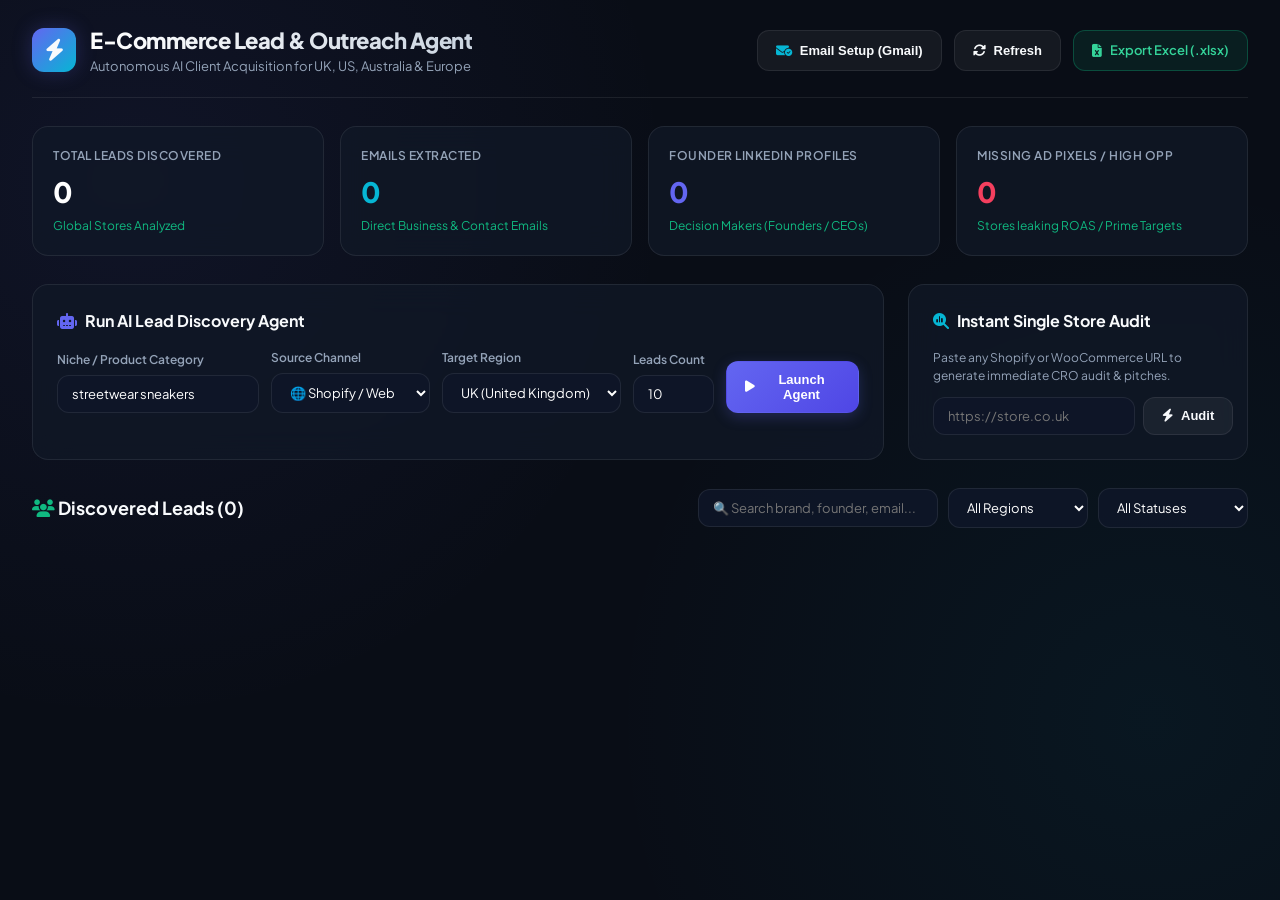
==== index.html @ 71517d4d "Configure Vercel functions includeFiles and root static site" ====
<!DOCTYPE html>
<html lang="en">
<head>
  <meta charset="UTF-8">
  <meta name="viewport" content="width=device-width, initial-scale=1.0">
  <title>AI E-Commerce Lead Gen & Outreach System | Talha Yousaf</title>
  <link rel="stylesheet" href="/static/style.css">
  <link rel="stylesheet" href="https://cdnjs.cloudflare.com/ajax/libs/font-awesome/6.5.1/css/all.min.css">
</head>
<body>

  <div class="container">
    <!-- Header -->
    <header>
      <div class="brand-wrapper">
        <div class="logo-badge">
          <i class="fa-solid fa-bolt"></i>
        </div>
        <div class="brand-title">
          <h1>E-Commerce Lead & Outreach Agent</h1>
          <p>Autonomous AI Client Acquisition for UK, US, Australia & Europe</p>
        </div>
      </div>
      <div class="header-actions">
        <button class="btn btn-secondary" onclick="openEmailSettingsModal()">
          <i class="fa-solid fa-envelope-circle-check" style="color: var(--cyan);"></i> Email Setup (Gmail)
        </button>
        <button class="btn btn-secondary" onclick="fetchLeads()">
          <i class="fa-solid fa-rotate"></i> Refresh
        </button>
        <a href="/api/download/excel" class="btn btn-outline-emerald">
          <i class="fa-solid fa-file-excel"></i> Export Excel (.xlsx)
        </a>
      </div>
    </header>

    <!-- Stats Cards -->
    <div class="stats-grid">
      <div class="stat-card">
        <div class="stat-label">Total Leads Discovered</div>
        <div class="stat-value" id="stat-total">0</div>
        <div class="stat-hint">Global Stores Analyzed</div>
      </div>
      <div class="stat-card">
        <div class="stat-label">Emails Extracted</div>
        <div class="stat-value" id="stat-emails" style="color: var(--cyan);">0</div>
        <div class="stat-hint">Direct Business & Contact Emails</div>
      </div>
      <div class="stat-card">
        <div class="stat-label">Founder LinkedIn Profiles</div>
        <div class="stat-value" id="stat-linkedin" style="color: var(--primary);">0</div>
        <div class="stat-hint">Decision Makers (Founders / CEOs)</div>
      </div>
      <div class="stat-card">
        <div class="stat-label">Missing Ad Pixels / High Opp</div>
        <div class="stat-value" id="stat-missing" style="color: var(--rose);">0</div>
        <div class="stat-hint">Stores leaking ROAS / Prime Targets</div>
      </div>
    </div>

    <!-- Control Center -->
    <div class="control-panel">
      <!-- Batch Lead Discovery Agent -->
      <div class="panel-card">
        <h2><i class="fa-solid fa-robot" style="color: var(--primary);"></i> Run AI Lead Discovery Agent</h2>
        <form id="search-form" class="form-grid" onsubmit="handleSearch(event)">
          <div class="form-group">
            <label>Niche / Product Category</label>
            <input type="text" id="input-niche" class="form-control" placeholder="e.g. streetwear fashion, jewelry, supplements" required value="streetwear sneakers">
          </div>
          <div class="form-group">
            <label>Source Channel</label>
            <select id="input-source" class="form-control">
              <option value="web" selected>🌐 Shopify / Web</option>
              <option value="instagram">📷 Instagram D2C</option>
            </select>
          </div>
          <div class="form-group">
            <label>Target Region</label>
            <select id="input-region" class="form-control">
              <option value="UK" selected>UK (United Kingdom)</option>
              <option value="US">US (United States)</option>
              <option value="Australia">Australia</option>
              <option value="Europe">Europe</option>
            </select>
          </div>
          <div class="form-group">
            <label>Leads Count</label>
            <input type="number" id="input-count" class="form-control" value="10" min="1" max="200">
          </div>
          <button type="submit" id="btn-run-agent" class="btn btn-primary">
            <i class="fa-solid fa-play"></i> Launch Agent
          </button>
        </form>

        <!-- Live Agent Progress Box -->
        <div id="progress-box" class="agent-progress-box">
          <div class="progress-header">
            <span id="progress-step"><i class="fa-solid fa-spinner fa-spin"></i> Agent running...</span>
            <span id="progress-count">0/0</span>
          </div>
          <div class="progress-bar-bg">
            <div id="progress-fill" class="progress-bar-fill"></div>
          </div>
          <div id="terminal-logs" class="terminal-logs"></div>
        </div>
      </div>

      <!-- Single Store Quick Audit -->
      <div class="panel-card">
        <h2><i class="fa-solid fa-magnifying-glass-chart" style="color: var(--cyan);"></i> Instant Single Store Audit</h2>
        <p style="font-size: 12px; color: var(--text-muted); margin-bottom: 12px;">Paste any Shopify or WooCommerce URL to generate immediate CRO audit & pitches.</p>
        <form id="single-form" onsubmit="handleSingleAudit(event)">
          <div class="single-audit-form">
            <input type="url" id="single-url" class="form-control" placeholder="https://store.co.uk" required>
            <button type="submit" id="btn-single-audit" class="btn btn-secondary">
              <i class="fa-solid fa-bolt"></i> Audit
            </button>
          </div>
        </form>
      </div>
    </div>

    <!-- Leads Display Section -->
    <div class="section-header">
      <h2><i class="fa-solid fa-users" style="color: var(--emerald);"></i> Discovered Leads (<span id="leads-count-header">0</span>)</h2>
      <div class="filters-bar">
        <input type="text" id="search-filter" class="form-control search-input" placeholder="🔍 Search brand, founder, email..." oninput="filterLeads()">
        <select id="region-filter" class="form-control" style="width: 140px;" onchange="filterLeads()">
          <option value="ALL">All Regions</option>
          <option value="UK">UK</option>
          <option value="US">US</option>
          <option value="Australia">Australia</option>
          <option value="Europe">Europe</option>
        </select>
        <select id="status-filter" class="form-control" style="width: 150px;" onchange="filterLeads()">
          <option value="ALL">All Statuses</option>
          <option value="Ready to Send">Ready to Send</option>
          <option value="Contacted">Contacted</option>
          <option value="Meeting Booked">Meeting Booked</option>
        </select>
      </div>
    </div>

    <!-- Leads Grid Container -->
    <div id="leads-grid" class="leads-grid">
      <!-- Rendered dynamically by app.js -->
    </div>
  </div>

  <!-- Email Settings Modal -->
  <div id="email-modal" class="modal-overlay" style="display: none;">
    <div class="modal-card">
      <div class="modal-header">
        <h3><i class="fa-solid fa-gear" style="color: var(--cyan);"></i> Gmail Outreach Setup</h3>
        <button class="btn-close" onclick="closeEmailSettingsModal()">&times;</button>
      </div>
      <div class="modal-body">
        <p style="font-size: 13px; color: var(--text-muted); margin-bottom: 16px;">
          Send personalized cold emails directly from your dashboard using your Gmail account.
        </p>
        
        <div class="form-group" style="margin-bottom: 14px;">
          <label>Your Gmail Address</label>
          <input type="email" id="modal-sender-email" class="form-control" value="marketingbytalha@gmail.com" placeholder="marketingbytalha@gmail.com">
        </div>

        <div class="form-group" style="margin-bottom: 14px;">
          <label>Google App Password (16 Characters)</label>
          <input type="password" id="modal-app-password" class="form-control" placeholder="xxxx xxxx xxxx xxxx">
          <div style="font-size: 11px; color: var(--text-dim); margin-top: 6px; line-height: 1.4;">
            💡 <b>How to get it for free:</b> Go to <a href="https://myaccount.google.com/apppasswords" target="_blank" style="color: var(--primary);">myaccount.google.com/apppasswords</a> ➔ Login ➔ Type "Outreach Agent" ➔ Click "Create" ➔ Copy the 16-letter password and paste it here.
          </div>
        </div>

        <div style="display: flex; justify-content: flex-end; gap: 10px; margin-top: 20px;">
          <button class="btn btn-secondary" onclick="closeEmailSettingsModal()">Cancel</button>
          <button class="btn btn-primary" onclick="saveEmailSettings()">
            <i class="fa-solid fa-floppy-disk"></i> Save Credentials
          </button>
        </div>
      </div>
    </div>
  </div>

  <!-- Toast Notification Container -->
  <div id="toast-container" class="toast-container"></div>

  <script src="/static/app.js"></script>
</body>
</html>
---- static/style.css ----
@import url('https://fonts.googleapis.com/css2?family=Plus+Jakarta+Sans:wght@400;500;600;700;800&family=JetBrains+Mono:wght@400;500&display=swap');

:root {
  --bg-dark: #090d16;
  --card-bg: rgba(17, 24, 39, 0.75);
  --card-border: rgba(255, 255, 255, 0.08);
  --card-hover-border: rgba(99, 102, 241, 0.3);
  
  --primary: #6366f1;
  --primary-glow: rgba(99, 102, 241, 0.25);
  --primary-hover: #4f46e5;
  
  --cyan: #06b6d4;
  --emerald: #10b981;
  --amber: #f59e0b;
  --rose: #f43f5e;
  
  --text-main: #f8fafc;
  --text-muted: #94a3b8;
  --text-dim: #64748b;
  
  --radius-lg: 16px;
  --radius-md: 12px;
  --radius-sm: 8px;
  
  --transition: all 0.25s cubic-bezier(0.4, 0, 0.2, 1);
}

* {
  box-sizing: border-box;
  margin: 0;
  padding: 0;
}

body {
  font-family: 'Plus Jakarta Sans', sans-serif;
  background-color: var(--bg-dark);
  color: var(--text-main);
  min-height: 100vh;
  line-height: 1.5;
  overflow-x: hidden;
  background-image: 
    radial-gradient(circle at 10% 20%, rgba(99, 102, 241, 0.08) 0%, transparent 40%),
    radial-gradient(circle at 90% 80%, rgba(6, 182, 212, 0.06) 0%, transparent 40%);
  background-attachment: fixed;
}

/* Container */
.container {
  max-width: 1440px;
  margin: 0 auto;
  padding: 24px 32px;
}

/* Header */
header {
  display: flex;
  justify-content: space-between;
  align-items: center;
  margin-bottom: 28px;
  padding-bottom: 20px;
  border-bottom: 1px solid var(--card-border);
}

.brand-wrapper {
  display: flex;
  align-items: center;
  gap: 14px;
}

.logo-badge {
  width: 44px;
  height: 44px;
  background: linear-gradient(135deg, var(--primary), var(--cyan));
  border-radius: var(--radius-md);
  display: flex;
  align-items: center;
  justify-content: center;
  font-size: 22px;
  box-shadow: 0 0 20px var(--primary-glow);
}

.brand-title h1 {
  font-size: 22px;
  font-weight: 800;
  letter-spacing: -0.5px;
  background: linear-gradient(to right, #ffffff, #cbd5e1);
  -webkit-background-clip: text;
  -webkit-text-fill-color: transparent;
}

.brand-title p {
  font-size: 13px;
  color: var(--text-muted);
}

.header-actions {
  display: flex;
  gap: 12px;
}

/* Buttons */
.btn {
  display: inline-flex;
  align-items: center;
  gap: 8px;
  padding: 10px 18px;
  font-size: 13px;
  font-weight: 600;
  border-radius: var(--radius-md);
  cursor: pointer;
  transition: var(--transition);
  border: 1px solid transparent;
  text-decoration: none;
}

.btn-primary {
  background: linear-gradient(135deg, var(--primary), #4f46e5);
  color: #fff;
  box-shadow: 0 4px 14px var(--primary-glow);
}

.btn-primary:hover {
  transform: translateY(-1px);
  box-shadow: 0 6px 20px rgba(99, 102, 241, 0.4);
}

.btn-secondary {
  background: rgba(255, 255, 255, 0.05);
  color: var(--text-main);
  border: 1px solid var(--card-border);
}

.btn-secondary:hover {
  background: rgba(255, 255, 255, 0.1);
  border-color: rgba(255, 255, 255, 0.2);
}

.btn-sm {
  padding: 6px 12px;
  font-size: 12px;
  border-radius: var(--radius-sm);
}

.btn-outline-emerald {
  background: rgba(16, 185, 129, 0.1);
  color: #34d399;
  border: 1px solid rgba(16, 185, 129, 0.3);
}

.btn-outline-emerald:hover {
  background: rgba(16, 185, 129, 0.2);
}

/* Stats Row */
.stats-grid {
  display: grid;
  grid-template-columns: repeat(auto-fit, minmax(220px, 1fr));
  gap: 16px;
  margin-bottom: 28px;
}

.stat-card {
  background: var(--card-bg);
  backdrop-filter: blur(16px);
  border: 1px solid var(--card-border);
  border-radius: var(--radius-lg);
  padding: 20px;
  transition: var(--transition);
  position: relative;
  overflow: hidden;
}

.stat-card:hover {
  border-color: var(--card-hover-border);
  transform: translateY(-2px);
}

.stat-card::before {
  content: '';
  position: absolute;
  top: 0;
  left: 0;
  width: 100%;
  height: 3px;
  background: linear-gradient(90deg, transparent, var(--primary), transparent);
  opacity: 0;
  transition: var(--transition);
}

.stat-card:hover::before {
  opacity: 1;
}

.stat-label {
  font-size: 12px;
  font-weight: 600;
  color: var(--text-muted);
  text-transform: uppercase;
  letter-spacing: 0.5px;
  margin-bottom: 6px;
}

.stat-value {
  font-size: 28px;
  font-weight: 800;
  letter-spacing: -0.5px;
  color: #fff;
}

.stat-hint {
  font-size: 12px;
  color: var(--emerald);
  margin-top: 4px;
}

/* Control Panel */
.control-panel {
  display: grid;
  grid-template-columns: 1fr 340px;
  gap: 24px;
  margin-bottom: 28px;
}

@media (max-width: 1024px) {
  .control-panel {
    grid-template-columns: 1fr;
  }
}

.panel-card {
  background: var(--card-bg);
  backdrop-filter: blur(16px);
  border: 1px solid var(--card-border);
  border-radius: var(--radius-lg);
  padding: 24px;
}

.panel-card h2 {
  font-size: 16px;
  font-weight: 700;
  margin-bottom: 16px;
  display: flex;
  align-items: center;
  gap: 8px;
}

.form-grid {
  display: grid;
  grid-template-columns: 2fr 1.2fr 1fr 1fr auto;
  gap: 12px;
  align-items: flex-end;
}

@media (max-width: 768px) {
  .form-grid {
    grid-template-columns: 1fr;
  }
}

.form-group {
  display: flex;
  flex-direction: column;
  gap: 6px;
}

.form-group label {
  font-size: 12px;
  font-weight: 600;
  color: var(--text-muted);
}

.form-control {
  background: rgba(15, 23, 42, 0.8);
  border: 1px solid var(--card-border);
  border-radius: var(--radius-md);
  padding: 10px 14px;
  color: #fff;
  font-size: 13px;
  font-family: inherit;
  outline: none;
  transition: var(--transition);
}

.form-control:focus {
  border-color: var(--primary);
  box-shadow: 0 0 0 3px var(--primary-glow);
}

/* Single Audit Bar */
.single-audit-form {
  display: flex;
  gap: 8px;
}

.single-audit-form input {
  flex: 1;
}

/* Agent Progress Bar / Terminal */
.agent-progress-box {
  background: rgba(15, 23, 42, 0.95);
  border: 1px solid rgba(99, 102, 241, 0.3);
  border-radius: var(--radius-md);
  padding: 16px;
  margin-top: 16px;
  display: none;
}

.agent-progress-box.active {
  display: block;
  animation: fadeIn 0.3s ease;
}

.progress-header {
  display: flex;
  justify-content: space-between;
  font-size: 12px;
  font-weight: 600;
  margin-bottom: 8px;
}

.progress-bar-bg {
  width: 100%;
  height: 6px;
  background: rgba(255, 255, 255, 0.1);
  border-radius: 99px;
  overflow: hidden;
  margin-bottom: 12px;
}

.progress-bar-fill {
  height: 100%;
  background: linear-gradient(90deg, var(--primary), var(--cyan));
  width: 0%;
  transition: width 0.3s ease;
}

.terminal-logs {
  font-family: 'JetBrains Mono', monospace;
  font-size: 11px;
  color: #94a3b8;
  max-height: 100px;
  overflow-y: auto;
  line-height: 1.6;
}

/* Leads Section & Filters */
.section-header {
  display: flex;
  justify-content: space-between;
  align-items: center;
  margin-bottom: 16px;
  flex-wrap: wrap;
  gap: 12px;
}

.section-header h2 {
  font-size: 18px;
  font-weight: 700;
}

.filters-bar {
  display: flex;
  gap: 10px;
  align-items: center;
  flex-wrap: wrap;
}

.search-input {
  width: 240px;
}

/* Leads Grid & Cards */
.leads-grid {
  display: grid;
  grid-template-columns: repeat(auto-fill, minmax(420px, 1fr));
  gap: 20px;
}

@media (max-width: 640px) {
  .leads-grid {
    grid-template-columns: 1fr;
  }
}

.lead-card {
  background: var(--card-bg);
  backdrop-filter: blur(16px);
  border: 1px solid var(--card-border);
  border-radius: var(--radius-lg);
  padding: 22px;
  transition: var(--transition);
  display: flex;
  flex-direction: column;
  gap: 16px;
  position: relative;
}

.lead-card:hover {
  border-color: rgba(99, 102, 241, 0.4);
  box-shadow: 0 8px 30px rgba(0, 0, 0, 0.4);
}

.lead-top {
  display: flex;
  justify-content: space-between;
  align-items: flex-start;
}

.lead-title-area {
  display: flex;
  flex-direction: column;
  gap: 4px;
}

.lead-brand {
  font-size: 17px;
  font-weight: 800;
  color: #fff;
  display: flex;
  align-items: center;
  gap: 8px;
}

.lead-url {
  font-size: 12px;
  color: var(--cyan);
  text-decoration: none;
  display: flex;
  align-items: center;
  gap: 4px;
}

.lead-url:hover {
  text-decoration: underline;
}

.badges {
  display: flex;
  gap: 6px;
  flex-wrap: wrap;
}

.badge {
  padding: 3px 8px;
  border-radius: 99px;
  font-size: 11px;
  font-weight: 700;
  text-transform: uppercase;
  letter-spacing: 0.4px;
}

.badge-region {
  background: rgba(99, 102, 241, 0.15);
  color: #818cf8;
  border: 1px solid rgba(99, 102, 241, 0.3);
}

.badge-platform {
  background: rgba(16, 185, 129, 0.15);
  color: #34d399;
  border: 1px solid rgba(16, 185, 129, 0.3);
}

.badge-missing {
  background: rgba(244, 63, 94, 0.15);
  color: #fb7185;
  border: 1px solid rgba(244, 63, 94, 0.3);
}

.badge-active {
  background: rgba(16, 185, 129, 0.15);
  color: #34d399;
  border: 1px solid rgba(16, 185, 129, 0.3);
}

/* Decision Maker & Channels */
.contacts-box {
  background: rgba(15, 23, 42, 0.6);
  border: 1px solid var(--card-border);
  border-radius: var(--radius-md);
  padding: 12px 14px;
  display: flex;
  flex-direction: column;
  gap: 8px;
}

.contact-row {
  display: flex;
  align-items: center;
  justify-content: space-between;
  font-size: 13px;
}

.contact-founder {
  font-weight: 600;
  color: #fff;
  display: flex;
  align-items: center;
  gap: 6px;
}

.contact-actions {
  display: flex;
  gap: 6px;
}

.channel-btn {
  display: inline-flex;
  align-items: center;
  justify-content: center;
  width: 32px;
  height: 32px;
  border-radius: var(--radius-sm);
  background: rgba(255, 255, 255, 0.06);
  color: #fff;
  text-decoration: none;
  font-size: 14px;
  transition: var(--transition);
  border: 1px solid var(--card-border);
}

.channel-btn:hover {
  background: var(--primary);
  border-color: var(--primary);
  transform: translateY(-2px);
}

.channel-btn.disabled {
  opacity: 0.3;
  pointer-events: none;
}

/* Audit Checklist */
.audit-snippets {
  font-size: 12px;
  color: var(--text-muted);
  display: flex;
  flex-direction: column;
  gap: 4px;
}

.gap-item {
  color: #fb7185;
  display: flex;
  align-items: center;
  gap: 6px;
}

/* Pitches Tab & Action Bar */
.pitch-container {
  display: flex;
  flex-direction: column;
  gap: 8px;
}

.pitch-tabs {
  display: flex;
  gap: 6px;
  border-bottom: 1px solid var(--card-border);
  padding-bottom: 6px;
}

.pitch-tab {
  background: none;
  border: none;
  color: var(--text-muted);
  font-size: 12px;
  font-weight: 600;
  cursor: pointer;
  padding: 4px 8px;
  border-radius: var(--radius-sm);
  transition: var(--transition);
}

.pitch-tab.active {
  background: rgba(99, 102, 241, 0.2);
  color: #fff;
}

.pitch-content-box {
  background: rgba(15, 23, 42, 0.9);
  border: 1px solid var(--card-border);
  border-radius: var(--radius-md);
  padding: 12px;
  font-size: 12px;
  color: #cbd5e1;
  max-height: 110px;
  overflow-y: auto;
  line-height: 1.6;
  white-space: pre-wrap;
}

.card-footer {
  display: flex;
  justify-content: space-between;
  align-items: center;
  margin-top: auto;
  padding-top: 10px;
  border-top: 1px solid var(--card-border);
}

.status-select {
  background: rgba(15, 23, 42, 0.8);
  border: 1px solid var(--card-border);
  color: #cbd5e1;
  font-size: 11px;
  font-weight: 600;
  padding: 6px 10px;
  border-radius: var(--radius-sm);
  outline: none;
  cursor: pointer;
}

/* Toast */
.toast-container {
  position: fixed;
  bottom: 24px;
  right: 24px;
  z-index: 9999;
  display: flex;
  flex-direction: column;
  gap: 8px;
}

.toast {
  background: #1e293b;
  border: 1px solid var(--primary);
  color: #fff;
  padding: 12px 20px;
  border-radius: var(--radius-md);
  font-size: 13px;
  font-weight: 600;
  box-shadow: 0 10px 30px rgba(0, 0, 0, 0.5);
  animation: slideIn 0.3s cubic-bezier(0.4, 0, 0.2, 1);
  display: flex;
  align-items: center;
  gap: 10px;
}

@keyframes slideIn {
  from { transform: translateX(100%); opacity: 0; }
  to { transform: translateX(0); opacity: 1; }
}

@keyframes fadeIn {
  from { opacity: 0; transform: translateY(-6px); }
  to { opacity: 1; transform: translateY(0); }
}

/* Modal */
.modal-overlay {
  position: fixed;
  inset: 0;
  background: rgba(0, 0, 0, 0.75);
  backdrop-filter: blur(8px);
  z-index: 10000;
  display: flex;
  align-items: center;
  justify-content: center;
  padding: 16px;
  animation: fadeIn 0.2s ease;
}

.modal-card {
  background: #0f172a;
  border: 1px solid rgba(255, 255, 255, 0.15);
  border-radius: var(--radius-lg);
  max-width: 500px;
  width: 100%;
  padding: 24px;
  box-shadow: 0 20px 40px rgba(0, 0, 0, 0.6);
}

.modal-header {
  display: flex;
  justify-content: space-between;
  align-items: center;
  margin-bottom: 16px;
  border-bottom: 1px solid rgba(255, 255, 255, 0.08);
  padding-bottom: 12px;
}

.modal-header h3 {
  font-size: 17px;
  font-weight: 700;
}

.btn-close {
  background: transparent;
  border: none;
  color: var(--text-muted);
  font-size: 24px;
  cursor: pointer;
  line-height: 1;
}

.btn-close:hover {
  color: #fff;
}
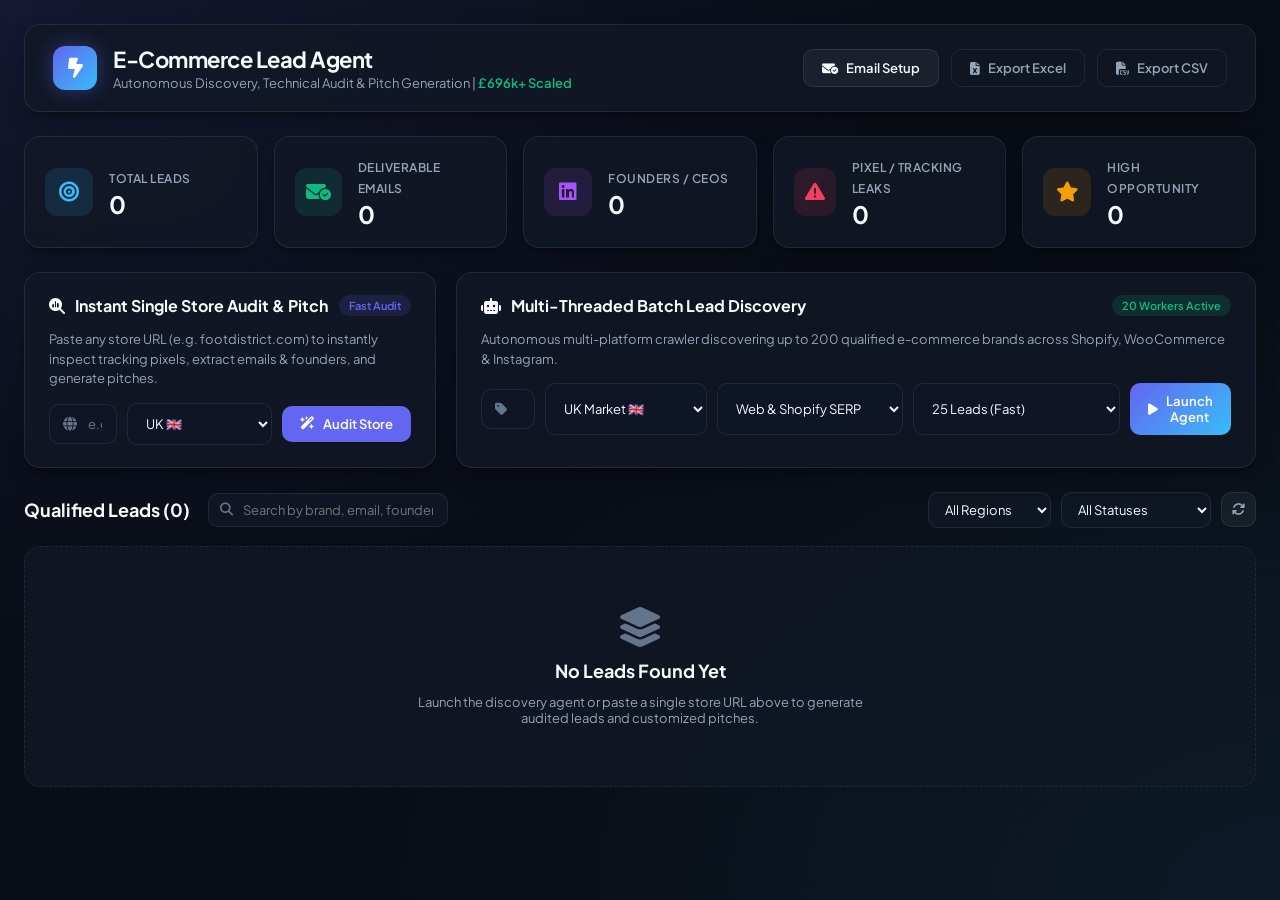
==== commit 568e50d4: "Add America, Europe, Australia regions and upgrade to 20 workers" ====
--- a/index.html
+++ b/index.html
@@ -1,190 +1,282 @@
 <!DOCTYPE html>
 <html lang="en">
 <head>
-  <meta charset="UTF-8">
-  <meta name="viewport" content="width=device-width, initial-scale=1.0">
-  <title>AI E-Commerce Lead Gen & Outreach System | Talha Yousaf</title>
-  <link rel="stylesheet" href="/static/style.css">
-  <link rel="stylesheet" href="https://cdnjs.cloudflare.com/ajax/libs/font-awesome/6.5.1/css/all.min.css">
+  <meta charset="UTF-8" />
+  <meta name="viewport" content="width=device-width, initial-scale=1.0" />
+  <title>Talha Yousaf | Autonomous E-Commerce Lead Gen & Outreach Agent</title>
+  <link rel="preconnect" href="https://fonts.googleapis.com" />
+  <link rel="preconnect" href="https://fonts.gstatic.com" crossorigin />
+  <link href="https://fonts.googleapis.com/css2?family=Plus+Jakarta+Sans:wght@300;400;500;600;700;800&display=swap" rel="stylesheet" />
+  <link rel="stylesheet" href="https://cdnjs.cloudflare.com/ajax/libs/font-awesome/6.5.1/css/all.min.css" />
+  <link rel="stylesheet" href="/static/style.css" />
 </head>
 <body>
-
-  <div class="container">
-    <!-- Header -->
-    <header>
-      <div class="brand-wrapper">
-        <div class="logo-badge">
-          <i class="fa-solid fa-bolt"></i>
-        </div>
-        <div class="brand-title">
-          <h1>E-Commerce Lead & Outreach Agent</h1>
-          <p>Autonomous AI Client Acquisition for UK, US, Australia & Europe</p>
-        </div>
-      </div>
-      <div class="header-actions">
-        <button class="btn btn-secondary" onclick="openEmailSettingsModal()">
-          <i class="fa-solid fa-envelope-circle-check" style="color: var(--cyan);"></i> Email Setup (Gmail)
-        </button>
-        <button class="btn btn-secondary" onclick="fetchLeads()">
-          <i class="fa-solid fa-rotate"></i> Refresh
-        </button>
-        <a href="/api/download/excel" class="btn btn-outline-emerald">
-          <i class="fa-solid fa-file-excel"></i> Export Excel (.xlsx)
-        </a>
+  <div class="app-container">
+    <!-- TOP NAVIGATION BAR -->
+    <header class="navbar">
+      <div class="nav-brand">
+        <div class="logo-icon">
+          <i class="fa-solid fa-bolt-lightning"></i>
+        </div>
+        <div class="brand-text">
+          <h1>E-Commerce Lead Agent</h1>
+          <p class="subtitle">Autonomous Discovery, Technical Audit & Pitch Generation | <span class="badge-proof">£696k+ Scaled</span></p>
+        </div>
+      </div>
+
+      <div class="nav-actions">
+        <button id="btn-email-settings" class="btn btn-secondary">
+          <i class="fa-solid fa-envelope-circle-check"></i> Email Setup
+        </button>
+        <button id="btn-export-excel" class="btn btn-outline">
+          <i class="fa-solid fa-file-excel"></i> Export Excel
+        </button>
+        <button id="btn-export-csv" class="btn btn-outline">
+          <i class="fa-solid fa-file-csv"></i> Export CSV
+        </button>
       </div>
     </header>
 
-    <!-- Stats Cards -->
-    <div class="stats-grid">
-      <div class="stat-card">
-        <div class="stat-label">Total Leads Discovered</div>
-        <div class="stat-value" id="stat-total">0</div>
-        <div class="stat-hint">Global Stores Analyzed</div>
-      </div>
-      <div class="stat-card">
-        <div class="stat-label">Emails Extracted</div>
-        <div class="stat-value" id="stat-emails" style="color: var(--cyan);">0</div>
-        <div class="stat-hint">Direct Business & Contact Emails</div>
-      </div>
-      <div class="stat-card">
-        <div class="stat-label">Founder LinkedIn Profiles</div>
-        <div class="stat-value" id="stat-linkedin" style="color: var(--primary);">0</div>
-        <div class="stat-hint">Decision Makers (Founders / CEOs)</div>
-      </div>
-      <div class="stat-card">
-        <div class="stat-label">Missing Ad Pixels / High Opp</div>
-        <div class="stat-value" id="stat-missing" style="color: var(--rose);">0</div>
-        <div class="stat-hint">Stores leaking ROAS / Prime Targets</div>
-      </div>
-    </div>
-
-    <!-- Control Center -->
-    <div class="control-panel">
-      <!-- Batch Lead Discovery Agent -->
+    <!-- KPI STATS OVERVIEW -->
+    <section class="kpi-grid">
+      <div class="kpi-card">
+        <div class="kpi-icon blue"><i class="fa-solid fa-bullseye"></i></div>
+        <div class="kpi-info">
+          <span class="kpi-label">Total Leads</span>
+          <h2 id="kpi-total">0</h2>
+        </div>
+      </div>
+      <div class="kpi-card">
+        <div class="kpi-icon green"><i class="fa-solid fa-envelope-circle-check"></i></div>
+        <div class="kpi-info">
+          <span class="kpi-label">Deliverable Emails</span>
+          <h2 id="kpi-emails">0</h2>
+        </div>
+      </div>
+      <div class="kpi-card">
+        <div class="kpi-icon purple"><i class="fa-brands fa-linkedin"></i></div>
+        <div class="kpi-info">
+          <span class="kpi-label">Founders / CEOs</span>
+          <h2 id="kpi-founders">0</h2>
+        </div>
+      </div>
+      <div class="kpi-card">
+        <div class="kpi-icon red"><i class="fa-solid fa-triangle-exclamation"></i></div>
+        <div class="kpi-info">
+          <span class="kpi-label">Pixel / Tracking Leaks</span>
+          <h2 id="kpi-pixels">0</h2>
+        </div>
+      </div>
+      <div class="kpi-card">
+        <div class="kpi-icon gold"><i class="fa-solid fa-star"></i></div>
+        <div class="kpi-info">
+          <span class="kpi-label">High Opportunity</span>
+          <h2 id="kpi-opportunity">0</h2>
+        </div>
+      </div>
+    </section>
+
+    <!-- ACTION PANELS -->
+    <div class="action-grid">
+      <!-- 1. INSTANT SINGLE STORE AUDIT -->
       <div class="panel-card">
-        <h2><i class="fa-solid fa-robot" style="color: var(--primary);"></i> Run AI Lead Discovery Agent</h2>
-        <form id="search-form" class="form-grid" onsubmit="handleSearch(event)">
-          <div class="form-group">
-            <label>Niche / Product Category</label>
-            <input type="text" id="input-niche" class="form-control" placeholder="e.g. streetwear fashion, jewelry, supplements" required value="streetwear sneakers">
-          </div>
-          <div class="form-group">
-            <label>Source Channel</label>
-            <select id="input-source" class="form-control">
-              <option value="web" selected>🌐 Shopify / Web</option>
-              <option value="instagram">📷 Instagram D2C</option>
-            </select>
-          </div>
-          <div class="form-group">
-            <label>Target Region</label>
-            <select id="input-region" class="form-control">
-              <option value="UK" selected>UK (United Kingdom)</option>
-              <option value="US">US (United States)</option>
-              <option value="Australia">Australia</option>
-              <option value="Europe">Europe</option>
-            </select>
-          </div>
-          <div class="form-group">
-            <label>Leads Count</label>
-            <input type="number" id="input-count" class="form-control" value="10" min="1" max="200">
-          </div>
-          <button type="submit" id="btn-run-agent" class="btn btn-primary">
+        <div class="panel-header">
+          <div class="panel-title">
+            <i class="fa-solid fa-magnifying-glass-chart"></i> Instant Single Store Audit & Pitch
+          </div>
+          <span class="badge-tag">Fast Audit</span>
+        </div>
+        <p class="panel-desc">Paste any store URL (e.g. <code>footdistrict.com</code>) to instantly inspect tracking pixels, extract emails & founders, and generate pitches.</p>
+        <div class="input-inline">
+          <div class="input-group flex-1">
+            <i class="fa-solid fa-globe input-icon"></i>
+            <input type="text" id="single-url-input" placeholder="e.g. brandstore.com or https://store.co.uk" />
+          </div>
+          <select id="single-region-select" class="select-box">
+            <option value="America (US)">America / US 🇺🇸</option>
+            <option value="Europe">Europe / EU 🇪🇺</option>
+            <option value="Australia">Australia 🇦🇺</option>
+            <option value="UK" selected>UK 🇬🇧</option>
+            <option value="Pakistan">Pakistan 🇵🇰</option>
+            <option value="Canada">Canada 🇨🇦</option>
+            <option value="UAE">UAE 🇦🇪</option>
+          </select>
+          <button id="btn-single-audit" class="btn btn-primary">
+            <i class="fa-solid fa-wand-magic-sparkles"></i> Audit Store
+          </button>
+        </div>
+      </div>
+
+      <!-- 2. BATCH LEAD DISCOVERY AGENT -->
+      <div class="panel-card">
+        <div class="panel-header">
+          <div class="panel-title">
+            <i class="fa-solid fa-robot"></i> Multi-Threaded Batch Lead Discovery
+          </div>
+          <span class="badge-tag green">20 Workers Active</span>
+        </div>
+        <p class="panel-desc">Autonomous multi-platform crawler discovering up to 200 qualified e-commerce brands across Shopify, WooCommerce & Instagram.</p>
+        <div class="discovery-controls">
+          <div class="input-group">
+            <i class="fa-solid fa-tag input-icon"></i>
+            <input type="text" id="batch-niche-input" placeholder="e.g. Footwear, Skincare, Streetwear, Jewelry" value="Footwear & Sneakers" />
+          </div>
+          <select id="batch-region-select" class="select-box">
+            <option value="America (US)">America / US 🇺🇸</option>
+            <option value="Europe">Europe / EU 🇪🇺</option>
+            <option value="Australia">Australia 🇦🇺</option>
+            <option value="UK" selected>UK Market 🇬🇧</option>
+            <option value="Pakistan">Pakistan Market 🇵🇰</option>
+            <option value="Canada">Canada 🇨🇦</option>
+            <option value="UAE">UAE 🇦🇪</option>
+          </select>
+          <select id="batch-source-select" class="select-box">
+            <option value="web" selected>Web & Shopify SERP</option>
+            <option value="instagram">Instagram D2C Brands</option>
+          </select>
+          <select id="batch-count-select" class="select-box">
+            <option value="10">10 Leads (Instant)</option>
+            <option value="25" selected>25 Leads (Fast)</option>
+            <option value="50">50 Leads</option>
+            <option value="100">100 Leads</option>
+            <option value="200">200 Leads (Deep Search)</option>
+          </select>
+          <button id="btn-launch-agent" class="btn btn-gradient">
             <i class="fa-solid fa-play"></i> Launch Agent
           </button>
-        </form>
-
-        <!-- Live Agent Progress Box -->
-        <div id="progress-box" class="agent-progress-box">
-          <div class="progress-header">
-            <span id="progress-step"><i class="fa-solid fa-spinner fa-spin"></i> Agent running...</span>
-            <span id="progress-count">0/0</span>
-          </div>
-          <div class="progress-bar-bg">
-            <div id="progress-fill" class="progress-bar-fill"></div>
-          </div>
-          <div id="terminal-logs" class="terminal-logs"></div>
-        </div>
-      </div>
-
-      <!-- Single Store Quick Audit -->
-      <div class="panel-card">
-        <h2><i class="fa-solid fa-magnifying-glass-chart" style="color: var(--cyan);"></i> Instant Single Store Audit</h2>
-        <p style="font-size: 12px; color: var(--text-muted); margin-bottom: 12px;">Paste any Shopify or WooCommerce URL to generate immediate CRO audit & pitches.</p>
-        <form id="single-form" onsubmit="handleSingleAudit(event)">
-          <div class="single-audit-form">
-            <input type="url" id="single-url" class="form-control" placeholder="https://store.co.uk" required>
-            <button type="submit" id="btn-single-audit" class="btn btn-secondary">
-              <i class="fa-solid fa-bolt"></i> Audit
-            </button>
-          </div>
-        </form>
-      </div>
-    </div>
-
-    <!-- Leads Display Section -->
-    <div class="section-header">
-      <h2><i class="fa-solid fa-users" style="color: var(--emerald);"></i> Discovered Leads (<span id="leads-count-header">0</span>)</h2>
-      <div class="filters-bar">
-        <input type="text" id="search-filter" class="form-control search-input" placeholder="🔍 Search brand, founder, email..." oninput="filterLeads()">
-        <select id="region-filter" class="form-control" style="width: 140px;" onchange="filterLeads()">
-          <option value="ALL">All Regions</option>
-          <option value="UK">UK</option>
-          <option value="US">US</option>
-          <option value="Australia">Australia</option>
-          <option value="Europe">Europe</option>
-        </select>
-        <select id="status-filter" class="form-control" style="width: 150px;" onchange="filterLeads()">
-          <option value="ALL">All Statuses</option>
-          <option value="Ready to Send">Ready to Send</option>
-          <option value="Contacted">Contacted</option>
-          <option value="Meeting Booked">Meeting Booked</option>
-        </select>
-      </div>
-    </div>
-
-    <!-- Leads Grid Container -->
-    <div id="leads-grid" class="leads-grid">
-      <!-- Rendered dynamically by app.js -->
-    </div>
-  </div>
-
-  <!-- Email Settings Modal -->
-  <div id="email-modal" class="modal-overlay" style="display: none;">
+        </div>
+      </div>
+    </div>
+
+    <!-- LIVE TERMINAL / PROGRESS LOGS -->
+    <div id="progress-box" class="progress-box hidden">
+      <div class="progress-header">
+        <div class="status-indicator">
+          <span class="pulse-dot"></span>
+          <span id="agent-step-text">Discovering stores...</span>
+        </div>
+        <div class="progress-counter">
+          <span id="progress-count">0/0</span>
+        </div>
+      </div>
+      <div class="progress-bar-container">
+        <div id="progress-fill" class="progress-fill" style="width: 0%;"></div>
+      </div>
+      <div id="terminal-logs" class="terminal-logs"></div>
+    </div>
+
+    <!-- LEADS MANAGEMENT SECTION -->
+    <section class="leads-section">
+      <div class="leads-toolbar">
+        <div class="toolbar-left">
+          <h2>Qualified Leads (<span id="lead-count-badge">0</span>)</h2>
+          <div class="search-box">
+            <i class="fa-solid fa-magnifying-glass"></i>
+            <input type="text" id="lead-search-input" placeholder="Search by brand, email, founder..." />
+          </div>
+        </div>
+
+        <div class="toolbar-right">
+          <select id="filter-region" class="filter-select">
+            <option value="ALL">All Regions</option>
+            <option value="America (US)">America / US</option>
+            <option value="Europe">Europe / EU</option>
+            <option value="Australia">Australia</option>
+            <option value="UK">UK</option>
+            <option value="Pakistan">Pakistan</option>
+            <option value="Canada">Canada</option>
+            <option value="UAE">UAE</option>
+          </select>
+          <select id="filter-status" class="filter-select">
+            <option value="ALL">All Statuses</option>
+            <option value="New Lead">New Lead</option>
+            <option value="Contacted">Contacted</option>
+            <option value="Replied">Replied</option>
+            <option value="Meeting Booked">Meeting Booked</option>
+          </select>
+          <button id="btn-refresh" class="btn btn-icon" title="Refresh Leads">
+            <i class="fa-solid fa-arrows-rotate"></i>
+          </button>
+        </div>
+      </div>
+
+      <!-- LEADS CONTAINER -->
+      <div id="leads-container" class="leads-container">
+        <!-- Lead Cards Rendered Dynamically Here -->
+        <div class="empty-state">
+          <i class="fa-solid fa-layer-group empty-icon"></i>
+          <h3>No Leads Found Yet</h3>
+          <p>Launch the discovery agent or paste a single store URL above to generate audited leads and customized pitches.</p>
+        </div>
+      </div>
+    </section>
+  </div>
+
+  <!-- EMAIL SENDER MODAL -->
+  <div id="email-modal" class="modal-backdrop hidden">
     <div class="modal-card">
       <div class="modal-header">
-        <h3><i class="fa-solid fa-gear" style="color: var(--cyan);"></i> Gmail Outreach Setup</h3>
-        <button class="btn-close" onclick="closeEmailSettingsModal()">&times;</button>
+        <h3><i class="fa-solid fa-paper-plane"></i> Send Direct Outreach Email</h3>
+        <button class="modal-close" id="btn-close-email-modal">&times;</button>
       </div>
       <div class="modal-body">
-        <p style="font-size: 13px; color: var(--text-muted); margin-bottom: 16px;">
-          Send personalized cold emails directly from your dashboard using your Gmail account.
-        </p>
-        
-        <div class="form-group" style="margin-bottom: 14px;">
-          <label>Your Gmail Address</label>
-          <input type="email" id="modal-sender-email" class="form-control" value="marketingbytalha@gmail.com" placeholder="marketingbytalha@gmail.com">
-        </div>
-
-        <div class="form-group" style="margin-bottom: 14px;">
-          <label>Google App Password (16 Characters)</label>
-          <input type="password" id="modal-app-password" class="form-control" placeholder="xxxx xxxx xxxx xxxx">
-          <div style="font-size: 11px; color: var(--text-dim); margin-top: 6px; line-height: 1.4;">
-            💡 <b>How to get it for free:</b> Go to <a href="https://myaccount.google.com/apppasswords" target="_blank" style="color: var(--primary);">myaccount.google.com/apppasswords</a> ➔ Login ➔ Type "Outreach Agent" ➔ Click "Create" ➔ Copy the 16-letter password and paste it here.
-          </div>
-        </div>
-
-        <div style="display: flex; justify-content: flex-end; gap: 10px; margin-top: 20px;">
-          <button class="btn btn-secondary" onclick="closeEmailSettingsModal()">Cancel</button>
-          <button class="btn btn-primary" onclick="saveEmailSettings()">
-            <i class="fa-solid fa-floppy-disk"></i> Save Credentials
-          </button>
-        </div>
-      </div>
-    </div>
-  </div>
-
-  <!-- Toast Notification Container -->
-  <div id="toast-container" class="toast-container"></div>
+        <div class="form-group">
+          <label>Recipient Email:</label>
+          <input type="email" id="modal-to-email" readonly class="input-readonly" />
+        </div>
+        <div class="form-group">
+          <label>Email Subject:</label>
+          <input type="text" id="modal-subject" class="form-control" />
+        </div>
+        <div class="form-group">
+          <label>Email Body:</label>
+          <textarea id="modal-body" rows="9" class="form-control text-area"></textarea>
+        </div>
+        <div id="email-alert" class="alert-box hidden"></div>
+      </div>
+      <div class="modal-footer">
+        <button id="btn-cancel-send" class="btn btn-secondary">Cancel</button>
+        <button id="btn-confirm-send" class="btn btn-primary">
+          <i class="fa-solid fa-paper-plane"></i> Send Email
+        </button>
+      </div>
+    </div>
+  </div>
+
+  <!-- SMTP SETTINGS MODAL -->
+  <div id="smtp-modal" class="modal-backdrop hidden">
+    <div class="modal-card">
+      <div class="modal-header">
+        <h3><i class="fa-solid fa-gear"></i> Gmail SMTP Configuration</h3>
+        <button class="modal-close" id="btn-close-smtp-modal">&times;</button>
+      </div>
+      <div class="modal-body">
+        <p class="modal-info">Send cold emails directly through your official Gmail account.</p>
+        <div class="form-group">
+          <label>Sender Gmail Address:</label>
+          <input type="email" id="smtp-sender-email" value="marketingbytalha@gmail.com" class="form-control" />
+        </div>
+        <div class="form-group">
+          <label>Gmail 16-Digit App Password:</label>
+          <input type="password" id="smtp-app-password" placeholder="Enter 16-digit app password" class="form-control" />
+          <small class="help-text">Generate via Google Account &gt; Security &gt; 2-Step Verification &gt; App Passwords.</small>
+        </div>
+        <div id="smtp-alert" class="alert-box hidden"></div>
+      </div>
+      <div class="modal-footer">
+        <button id="btn-cancel-smtp" class="btn btn-secondary">Cancel</button>
+        <button id="btn-save-smtp" class="btn btn-primary">
+          <i class="fa-solid fa-check"></i> Save Credentials
+        </button>
+      </div>
+    </div>
+  </div>
+
+  <!-- TOAST NOTIFICATION -->
+  <div id="toast" class="toast hidden">
+    <i id="toast-icon" class="fa-solid fa-check-circle"></i>
+    <span id="toast-message">Notification message</span>
+  </div>
 
   <script src="/static/app.js"></script>
 </body>
--- a/static/style.css
+++ b/static/style.css
@@ -1,105 +1,106 @@
-@import url('https://fonts.googleapis.com/css2?family=Plus+Jakarta+Sans:wght@400;500;600;700;800&family=JetBrains+Mono:wght@400;500&display=swap');
-
 :root {
-  --bg-dark: #090d16;
-  --card-bg: rgba(17, 24, 39, 0.75);
-  --card-border: rgba(255, 255, 255, 0.08);
-  --card-hover-border: rgba(99, 102, 241, 0.3);
-  
-  --primary: #6366f1;
-  --primary-glow: rgba(99, 102, 241, 0.25);
-  --primary-hover: #4f46e5;
-  
-  --cyan: #06b6d4;
-  --emerald: #10b981;
-  --amber: #f59e0b;
-  --rose: #f43f5e;
-  
-  --text-main: #f8fafc;
-  --text-muted: #94a3b8;
-  --text-dim: #64748b;
-  
+  --bg-dark: #090D16;
+  --bg-card: rgba(18, 24, 38, 0.75);
+  --bg-card-hover: rgba(26, 34, 52, 0.85);
+  --border-color: rgba(255, 255, 255, 0.08);
+  --border-focus: rgba(99, 102, 241, 0.5);
+  --text-primary: #F8FAFC;
+  --text-secondary: #94A3B8;
+  --text-muted: #64748B;
+  --accent-indigo: #6366F1;
+  --accent-blue: #38BDF8;
+  --accent-emerald: #10B981;
+  --accent-rose: #F43F5E;
+  --accent-amber: #F59E0B;
+  --accent-purple: #A855F7;
+  --font-family: 'Plus Jakarta Sans', system-ui, -apple-system, sans-serif;
+  --shadow-card: 0 10px 25px -5px rgba(0, 0, 0, 0.3), 0 8px 10px -6px rgba(0, 0, 0, 0.3);
   --radius-lg: 16px;
-  --radius-md: 12px;
-  --radius-sm: 8px;
-  
-  --transition: all 0.25s cubic-bezier(0.4, 0, 0.2, 1);
+  --radius-md: 10px;
+  --radius-sm: 6px;
+  --transition-fast: 0.2s ease;
 }
 
 * {
-  box-sizing: border-box;
   margin: 0;
   padding: 0;
+  box-sizing: border-box;
+  font-family: var(--font-family);
 }
 
 body {
-  font-family: 'Plus Jakarta Sans', sans-serif;
   background-color: var(--bg-dark);
-  color: var(--text-main);
+  background-image: 
+    radial-gradient(at 0% 0%, rgba(99, 102, 241, 0.12) 0px, transparent 50%),
+    radial-gradient(at 100% 100%, rgba(56, 189, 248, 0.08) 0px, transparent 50%);
+  color: var(--text-primary);
   min-height: 100vh;
-  line-height: 1.5;
-  overflow-x: hidden;
-  background-image: 
-    radial-gradient(circle at 10% 20%, rgba(99, 102, 241, 0.08) 0%, transparent 40%),
-    radial-gradient(circle at 90% 80%, rgba(6, 182, 212, 0.06) 0%, transparent 40%);
-  background-attachment: fixed;
-}
-
-/* Container */
-.container {
+  padding: 24px;
+}
+
+.app-container {
   max-width: 1440px;
   margin: 0 auto;
-  padding: 24px 32px;
-}
-
-/* Header */
-header {
+  display: flex;
+  flex-direction: column;
+  gap: 24px;
+}
+
+/* NAVBAR */
+.navbar {
   display: flex;
   justify-content: space-between;
   align-items: center;
-  margin-bottom: 28px;
-  padding-bottom: 20px;
-  border-bottom: 1px solid var(--card-border);
-}
-
-.brand-wrapper {
-  display: flex;
-  align-items: center;
-  gap: 14px;
-}
-
-.logo-badge {
+  padding: 20px 28px;
+  background: var(--bg-card);
+  backdrop-filter: blur(16px);
+  border: 1px solid var(--border-color);
+  border-radius: var(--radius-lg);
+  box-shadow: var(--shadow-card);
+}
+
+.nav-brand {
+  display: flex;
+  align-items: center;
+  gap: 16px;
+}
+
+.logo-icon {
   width: 44px;
   height: 44px;
-  background: linear-gradient(135deg, var(--primary), var(--cyan));
-  border-radius: var(--radius-md);
+  border-radius: 12px;
+  background: linear-gradient(135deg, var(--accent-indigo), var(--accent-blue));
   display: flex;
   align-items: center;
   justify-content: center;
+  font-size: 20px;
+  color: #fff;
+  box-shadow: 0 0 20px rgba(99, 102, 241, 0.4);
+}
+
+.brand-text h1 {
   font-size: 22px;
-  box-shadow: 0 0 20px var(--primary-glow);
-}
-
-.brand-title h1 {
-  font-size: 22px;
-  font-weight: 800;
+  font-weight: 700;
   letter-spacing: -0.5px;
-  background: linear-gradient(to right, #ffffff, #cbd5e1);
-  -webkit-background-clip: text;
-  -webkit-text-fill-color: transparent;
-}
-
-.brand-title p {
-  font-size: 13px;
-  color: var(--text-muted);
-}
-
-.header-actions {
+}
+
+.subtitle {
+  font-size: 13px;
+  color: var(--text-secondary);
+  margin-top: 2px;
+}
+
+.badge-proof {
+  color: var(--accent-emerald);
+  font-weight: 600;
+}
+
+.nav-actions {
   display: flex;
   gap: 12px;
 }
 
-/* Buttons */
+/* BUTTONS */
 .btn {
   display: inline-flex;
   align-items: center;
@@ -108,156 +109,612 @@
   font-size: 13px;
   font-weight: 600;
   border-radius: var(--radius-md);
+  border: none;
   cursor: pointer;
-  transition: var(--transition);
-  border: 1px solid transparent;
-  text-decoration: none;
+  transition: var(--transition-fast);
 }
 
 .btn-primary {
-  background: linear-gradient(135deg, var(--primary), #4f46e5);
+  background: var(--accent-indigo);
   color: #fff;
-  box-shadow: 0 4px 14px var(--primary-glow);
-}
-
+}
 .btn-primary:hover {
-  transform: translateY(-1px);
-  box-shadow: 0 6px 20px rgba(99, 102, 241, 0.4);
+  background: #4F46E5;
+  box-shadow: 0 0 15px rgba(99, 102, 241, 0.4);
+}
+
+.btn-gradient {
+  background: linear-gradient(135deg, var(--accent-indigo), var(--accent-blue));
+  color: #fff;
+}
+.btn-gradient:hover {
+  opacity: 0.95;
+  box-shadow: 0 0 20px rgba(99, 102, 241, 0.5);
 }
 
 .btn-secondary {
   background: rgba(255, 255, 255, 0.05);
-  color: var(--text-main);
-  border: 1px solid var(--card-border);
-}
-
+  color: var(--text-primary);
+  border: 1px solid var(--border-color);
+}
 .btn-secondary:hover {
   background: rgba(255, 255, 255, 0.1);
-  border-color: rgba(255, 255, 255, 0.2);
-}
-
-.btn-sm {
-  padding: 6px 12px;
-  font-size: 12px;
-  border-radius: var(--radius-sm);
-}
-
-.btn-outline-emerald {
-  background: rgba(16, 185, 129, 0.1);
-  color: #34d399;
-  border: 1px solid rgba(16, 185, 129, 0.3);
-}
-
-.btn-outline-emerald:hover {
-  background: rgba(16, 185, 129, 0.2);
-}
-
-/* Stats Row */
-.stats-grid {
+}
+
+.btn-outline {
+  background: transparent;
+  color: var(--text-secondary);
+  border: 1px solid var(--border-color);
+}
+.btn-outline:hover {
+  color: var(--text-primary);
+  border-color: var(--text-secondary);
+}
+
+.btn-icon {
+  background: rgba(255, 255, 255, 0.05);
+  color: var(--text-secondary);
+  border: 1px solid var(--border-color);
+  padding: 10px;
+  border-radius: var(--radius-md);
+}
+.btn-icon:hover {
+  color: var(--text-primary);
+  background: rgba(255, 255, 255, 0.1);
+}
+
+/* KPI GRID */
+.kpi-grid {
   display: grid;
   grid-template-columns: repeat(auto-fit, minmax(220px, 1fr));
   gap: 16px;
-  margin-bottom: 28px;
-}
-
-.stat-card {
-  background: var(--card-bg);
-  backdrop-filter: blur(16px);
-  border: 1px solid var(--card-border);
+}
+
+.kpi-card {
+  background: var(--bg-card);
+  backdrop-filter: blur(12px);
+  border: 1px solid var(--border-color);
   border-radius: var(--radius-lg);
-  padding: 20px;
-  transition: var(--transition);
-  position: relative;
-  overflow: hidden;
-}
-
-.stat-card:hover {
-  border-color: var(--card-hover-border);
-  transform: translateY(-2px);
-}
-
-.stat-card::before {
-  content: '';
-  position: absolute;
-  top: 0;
-  left: 0;
-  width: 100%;
-  height: 3px;
-  background: linear-gradient(90deg, transparent, var(--primary), transparent);
-  opacity: 0;
-  transition: var(--transition);
-}
-
-.stat-card:hover::before {
-  opacity: 1;
-}
-
-.stat-label {
+  padding: 18px 20px;
+  display: flex;
+  align-items: center;
+  gap: 16px;
+  box-shadow: var(--shadow-card);
+}
+
+.kpi-icon {
+  width: 48px;
+  height: 48px;
+  border-radius: 12px;
+  display: flex;
+  align-items: center;
+  justify-content: center;
+  font-size: 20px;
+}
+.kpi-icon.blue { background: rgba(56, 189, 248, 0.12); color: var(--accent-blue); }
+.kpi-icon.green { background: rgba(16, 185, 129, 0.12); color: var(--accent-emerald); }
+.kpi-icon.purple { background: rgba(168, 85, 247, 0.12); color: var(--accent-purple); }
+.kpi-icon.red { background: rgba(244, 63, 94, 0.12); color: var(--accent-rose); }
+.kpi-icon.gold { background: rgba(245, 158, 11, 0.12); color: var(--accent-amber); }
+
+.kpi-info h2 {
+  font-size: 24px;
+  font-weight: 700;
+  margin-top: 2px;
+}
+.kpi-label {
   font-size: 12px;
-  font-weight: 600;
-  color: var(--text-muted);
+  color: var(--text-secondary);
   text-transform: uppercase;
+  font-weight: 600;
   letter-spacing: 0.5px;
-  margin-bottom: 6px;
-}
-
-.stat-value {
-  font-size: 28px;
-  font-weight: 800;
-  letter-spacing: -0.5px;
-  color: #fff;
-}
-
-.stat-hint {
-  font-size: 12px;
-  color: var(--emerald);
-  margin-top: 4px;
-}
-
-/* Control Panel */
-.control-panel {
+}
+
+/* ACTION PANELS */
+.action-grid {
   display: grid;
-  grid-template-columns: 1fr 340px;
-  gap: 24px;
-  margin-bottom: 28px;
+  grid-template-columns: 1fr 1.3fr;
+  gap: 20px;
 }
 
 @media (max-width: 1024px) {
-  .control-panel {
+  .action-grid {
     grid-template-columns: 1fr;
   }
 }
 
 .panel-card {
-  background: var(--card-bg);
-  backdrop-filter: blur(16px);
-  border: 1px solid var(--card-border);
+  background: var(--bg-card);
+  backdrop-filter: blur(12px);
+  border: 1px solid var(--border-color);
   border-radius: var(--radius-lg);
-  padding: 24px;
-}
-
-.panel-card h2 {
+  padding: 22px 24px;
+  box-shadow: var(--shadow-card);
+  display: flex;
+  flex-direction: column;
+  gap: 14px;
+}
+
+.panel-header {
+  display: flex;
+  justify-content: space-between;
+  align-items: center;
+}
+
+.panel-title {
   font-size: 16px;
   font-weight: 700;
-  margin-bottom: 16px;
-  display: flex;
-  align-items: center;
-  gap: 8px;
-}
-
-.form-grid {
+  display: flex;
+  align-items: center;
+  gap: 10px;
+  color: var(--text-primary);
+}
+
+.panel-desc {
+  font-size: 13px;
+  color: var(--text-secondary);
+  line-height: 1.5;
+}
+
+.badge-tag {
+  font-size: 11px;
+  padding: 4px 10px;
+  border-radius: 20px;
+  background: rgba(99, 102, 241, 0.15);
+  color: var(--accent-indigo);
+  font-weight: 600;
+}
+.badge-tag.green {
+  background: rgba(16, 185, 129, 0.15);
+  color: var(--accent-emerald);
+}
+
+.input-inline {
+  display: flex;
+  gap: 10px;
+  align-items: center;
+}
+
+.input-group {
+  position: relative;
+  display: flex;
+  align-items: center;
+}
+.input-group.flex-1 { flex: 1; }
+
+.input-icon {
+  position: absolute;
+  left: 14px;
+  color: var(--text-muted);
+  font-size: 14px;
+}
+
+.input-group input {
+  width: 100%;
+  padding: 11px 14px 11px 38px;
+  background: rgba(15, 23, 42, 0.6);
+  border: 1px solid var(--border-color);
+  border-radius: var(--radius-md);
+  color: var(--text-primary);
+  font-size: 13px;
+  outline: none;
+  transition: var(--transition-fast);
+}
+.input-group input:focus {
+  border-color: var(--border-focus);
+  box-shadow: 0 0 0 3px rgba(99, 102, 241, 0.15);
+}
+
+.select-box {
+  padding: 11px 14px;
+  background: rgba(15, 23, 42, 0.6);
+  border: 1px solid var(--border-color);
+  border-radius: var(--radius-md);
+  color: var(--text-primary);
+  font-size: 13px;
+  outline: none;
+  cursor: pointer;
+}
+.select-box:focus {
+  border-color: var(--border-focus);
+}
+
+.discovery-controls {
   display: grid;
-  grid-template-columns: 2fr 1.2fr 1fr 1fr auto;
-  gap: 12px;
-  align-items: flex-end;
+  grid-template-columns: 1.5fr 1fr 1fr 1fr auto;
+  gap: 10px;
 }
 
 @media (max-width: 768px) {
-  .form-grid {
+  .discovery-controls {
     grid-template-columns: 1fr;
   }
 }
 
+/* TERMINAL LOGS & PROGRESS */
+.progress-box {
+  background: rgba(10, 15, 26, 0.9);
+  border: 1px solid rgba(99, 102, 241, 0.3);
+  border-radius: var(--radius-lg);
+  padding: 18px 22px;
+  display: flex;
+  flex-direction: column;
+  gap: 12px;
+}
+
+.progress-header {
+  display: flex;
+  justify-content: space-between;
+  align-items: center;
+}
+
+.status-indicator {
+  display: flex;
+  align-items: center;
+  gap: 10px;
+  font-size: 14px;
+  font-weight: 600;
+  color: var(--text-primary);
+}
+
+.pulse-dot {
+  width: 10px;
+  height: 10px;
+  border-radius: 50%;
+  background: var(--accent-emerald);
+  box-shadow: 0 0 10px var(--accent-emerald);
+  animation: pulse 1.5s infinite;
+}
+
+@keyframes pulse {
+  0% { transform: scale(0.95); opacity: 0.7; }
+  50% { transform: scale(1.15); opacity: 1; }
+  100% { transform: scale(0.95); opacity: 0.7; }
+}
+
+.progress-bar-container {
+  width: 100%;
+  height: 6px;
+  background: rgba(255, 255, 255, 0.08);
+  border-radius: 4px;
+  overflow: hidden;
+}
+
+.progress-fill {
+  height: 100%;
+  background: linear-gradient(90deg, var(--accent-indigo), var(--accent-blue));
+  transition: width 0.3s ease;
+}
+
+.terminal-logs {
+  background: rgba(5, 8, 15, 0.8);
+  border: 1px solid rgba(255, 255, 255, 0.05);
+  border-radius: var(--radius-md);
+  padding: 12px 14px;
+  font-family: 'Courier New', Courier, monospace;
+  font-size: 12px;
+  color: #A5B4FC;
+  max-height: 140px;
+  overflow-y: auto;
+  display: flex;
+  flex-direction: column;
+  gap: 4px;
+}
+
+/* LEADS SECTION */
+.leads-section {
+  display: flex;
+  flex-direction: column;
+  gap: 18px;
+}
+
+.leads-toolbar {
+  display: flex;
+  justify-content: space-between;
+  align-items: center;
+  flex-wrap: wrap;
+  gap: 16px;
+}
+
+.toolbar-left {
+  display: flex;
+  align-items: center;
+  gap: 18px;
+}
+
+.toolbar-left h2 {
+  font-size: 18px;
+  font-weight: 700;
+}
+
+.search-box {
+  position: relative;
+  display: flex;
+  align-items: center;
+}
+
+.search-box i {
+  position: absolute;
+  left: 12px;
+  color: var(--text-muted);
+  font-size: 13px;
+}
+
+.search-box input {
+  padding: 8px 14px 8px 34px;
+  background: var(--bg-card);
+  border: 1px solid var(--border-color);
+  border-radius: var(--radius-md);
+  color: var(--text-primary);
+  font-size: 13px;
+  outline: none;
+  width: 240px;
+}
+
+.toolbar-right {
+  display: flex;
+  align-items: center;
+  gap: 10px;
+}
+
+.filter-select {
+  padding: 8px 12px;
+  background: var(--bg-card);
+  border: 1px solid var(--border-color);
+  border-radius: var(--radius-md);
+  color: var(--text-primary);
+  font-size: 13px;
+  outline: none;
+}
+
+/* LEAD CARDS */
+.leads-container {
+  display: flex;
+  flex-direction: column;
+  gap: 16px;
+}
+
+.lead-card {
+  background: var(--bg-card);
+  backdrop-filter: blur(12px);
+  border: 1px solid var(--border-color);
+  border-radius: var(--radius-lg);
+  padding: 22px 24px;
+  box-shadow: var(--shadow-card);
+  display: flex;
+  flex-direction: column;
+  gap: 18px;
+  transition: border-color var(--transition-fast);
+}
+
+.lead-card:hover {
+  border-color: rgba(99, 102, 241, 0.4);
+}
+
+.lead-header {
+  display: flex;
+  justify-content: space-between;
+  align-items: flex-start;
+  flex-wrap: wrap;
+  gap: 14px;
+}
+
+.lead-main-info {
+  display: flex;
+  align-items: center;
+  gap: 14px;
+}
+
+.brand-avatar {
+  width: 44px;
+  height: 44px;
+  border-radius: 12px;
+  background: rgba(99, 102, 241, 0.15);
+  color: var(--accent-indigo);
+  display: flex;
+  align-items: center;
+  justify-content: center;
+  font-size: 18px;
+  font-weight: 700;
+}
+
+.lead-title-box h3 {
+  font-size: 17px;
+  font-weight: 700;
+}
+
+.lead-meta-row {
+  display: flex;
+  align-items: center;
+  gap: 12px;
+  margin-top: 4px;
+  font-size: 13px;
+}
+
+.lead-url-link {
+  color: var(--accent-blue);
+  text-decoration: none;
+}
+.lead-url-link:hover { text-decoration: underline; }
+
+.lead-badges {
+  display: flex;
+  gap: 8px;
+  flex-wrap: wrap;
+}
+
+.badge {
+  font-size: 11px;
+  padding: 4px 10px;
+  border-radius: 6px;
+  font-weight: 600;
+}
+.badge-green { background: rgba(16, 185, 129, 0.15); color: var(--accent-emerald); }
+.badge-red { background: rgba(244, 63, 94, 0.15); color: var(--accent-rose); }
+.badge-blue { background: rgba(56, 189, 248, 0.15); color: var(--accent-blue); }
+.badge-purple { background: rgba(168, 85, 247, 0.15); color: var(--accent-purple); }
+
+/* LEAD CONTACTS & AUDIT PILLS */
+.lead-details-grid {
+  display: grid;
+  grid-template-columns: 1fr 1fr;
+  gap: 18px;
+  padding: 14px;
+  background: rgba(10, 15, 26, 0.6);
+  border-radius: var(--radius-md);
+}
+
+@media (max-width: 768px) {
+  .lead-details-grid {
+    grid-template-columns: 1fr;
+  }
+}
+
+.detail-col h4 {
+  font-size: 12px;
+  text-transform: uppercase;
+  color: var(--text-muted);
+  letter-spacing: 0.5px;
+  margin-bottom: 8px;
+}
+
+.contact-row {
+  display: flex;
+  align-items: center;
+  gap: 10px;
+  font-size: 13px;
+  margin-bottom: 6px;
+}
+
+.contact-row a {
+  color: var(--accent-indigo);
+  text-decoration: none;
+}
+.contact-row a:hover { text-decoration: underline; }
+
+.audit-pills {
+  display: flex;
+  gap: 6px;
+  flex-wrap: wrap;
+}
+
+/* PITCH SECTION TABS */
+.pitch-container {
+  border: 1px solid var(--border-color);
+  border-radius: var(--radius-md);
+  overflow: hidden;
+}
+
+.pitch-tabs {
+  display: flex;
+  background: rgba(15, 23, 42, 0.8);
+  border-bottom: 1px solid var(--border-color);
+  overflow-x: auto;
+}
+
+.pitch-tab {
+  padding: 9px 16px;
+  font-size: 12px;
+  font-weight: 600;
+  color: var(--text-secondary);
+  background: transparent;
+  border: none;
+  cursor: pointer;
+  white-space: nowrap;
+}
+.pitch-tab.active {
+  color: #fff;
+  background: rgba(99, 102, 241, 0.2);
+  border-bottom: 2px solid var(--accent-indigo);
+}
+
+.pitch-content-box {
+  padding: 16px;
+  background: rgba(10, 15, 26, 0.4);
+}
+
+.pitch-subject {
+  font-size: 13px;
+  font-weight: 700;
+  color: #fff;
+  margin-bottom: 10px;
+}
+
+.pitch-text {
+  font-size: 13px;
+  line-height: 1.6;
+  color: var(--text-secondary);
+  white-space: pre-wrap;
+}
+
+.lead-footer-actions {
+  display: flex;
+  justify-content: space-between;
+  align-items: center;
+  flex-wrap: wrap;
+  gap: 12px;
+  padding-top: 6px;
+}
+
+.footer-btn-group {
+  display: flex;
+  gap: 10px;
+}
+
+/* MODAL */
+.modal-backdrop {
+  position: fixed;
+  inset: 0;
+  background: rgba(0, 0, 0, 0.7);
+  backdrop-filter: blur(8px);
+  display: flex;
+  align-items: center;
+  justify-content: center;
+  z-index: 1000;
+  padding: 20px;
+}
+
+.modal-card {
+  background: var(--bg-dark);
+  border: 1px solid var(--border-color);
+  border-radius: var(--radius-lg);
+  width: 100%;
+  max-width: 600px;
+  box-shadow: var(--shadow-card);
+  display: flex;
+  flex-direction: column;
+}
+
+.modal-header {
+  padding: 18px 24px;
+  border-bottom: 1px solid var(--border-color);
+  display: flex;
+  justify-content: space-between;
+  align-items: center;
+}
+
+.modal-header h3 {
+  font-size: 16px;
+  display: flex;
+  align-items: center;
+  gap: 10px;
+}
+
+.modal-close {
+  background: transparent;
+  border: none;
+  color: var(--text-secondary);
+  font-size: 22px;
+  cursor: pointer;
+}
+
+.modal-body {
+  padding: 20px 24px;
+  display: flex;
+  flex-direction: column;
+  gap: 14px;
+}
+
 .form-group {
   display: flex;
   flex-direction: column;
@@ -267,435 +724,110 @@
 .form-group label {
   font-size: 12px;
   font-weight: 600;
+  color: var(--text-secondary);
+}
+
+.form-control {
+  padding: 10px 14px;
+  background: rgba(15, 23, 42, 0.8);
+  border: 1px solid var(--border-color);
+  border-radius: var(--radius-md);
+  color: var(--text-primary);
+  font-size: 13px;
+  outline: none;
+}
+.form-control:focus {
+  border-color: var(--border-focus);
+}
+
+.text-area {
+  resize: vertical;
+  line-height: 1.5;
+}
+
+.input-readonly {
+  background: rgba(255, 255, 255, 0.04);
+  border: 1px solid var(--border-color);
+  color: var(--accent-emerald);
+  padding: 10px 14px;
+  border-radius: var(--radius-md);
+  font-weight: 600;
+}
+
+.help-text {
+  font-size: 11px;
   color: var(--text-muted);
 }
 
-.form-control {
-  background: rgba(15, 23, 42, 0.8);
-  border: 1px solid var(--card-border);
-  border-radius: var(--radius-md);
+.alert-box {
   padding: 10px 14px;
-  color: #fff;
-  font-size: 13px;
-  font-family: inherit;
-  outline: none;
-  transition: var(--transition);
-}
-
-.form-control:focus {
-  border-color: var(--primary);
-  box-shadow: 0 0 0 3px var(--primary-glow);
-}
-
-/* Single Audit Bar */
-.single-audit-form {
-  display: flex;
-  gap: 8px;
-}
-
-.single-audit-form input {
-  flex: 1;
-}
-
-/* Agent Progress Bar / Terminal */
-.agent-progress-box {
-  background: rgba(15, 23, 42, 0.95);
-  border: 1px solid rgba(99, 102, 241, 0.3);
-  border-radius: var(--radius-md);
-  padding: 16px;
-  margin-top: 16px;
-  display: none;
-}
-
-.agent-progress-box.active {
-  display: block;
-  animation: fadeIn 0.3s ease;
-}
-
-.progress-header {
-  display: flex;
-  justify-content: space-between;
+  border-radius: var(--radius-md);
   font-size: 12px;
-  font-weight: 600;
-  margin-bottom: 8px;
-}
-
-.progress-bar-bg {
-  width: 100%;
-  height: 6px;
-  background: rgba(255, 255, 255, 0.1);
-  border-radius: 99px;
-  overflow: hidden;
-  margin-bottom: 12px;
-}
-
-.progress-bar-fill {
-  height: 100%;
-  background: linear-gradient(90deg, var(--primary), var(--cyan));
-  width: 0%;
-  transition: width 0.3s ease;
-}
-
-.terminal-logs {
-  font-family: 'JetBrains Mono', monospace;
-  font-size: 11px;
-  color: #94a3b8;
-  max-height: 100px;
-  overflow-y: auto;
-  line-height: 1.6;
-}
-
-/* Leads Section & Filters */
-.section-header {
-  display: flex;
-  justify-content: space-between;
-  align-items: center;
-  margin-bottom: 16px;
-  flex-wrap: wrap;
-  gap: 12px;
-}
-
-.section-header h2 {
-  font-size: 18px;
-  font-weight: 700;
-}
-
-.filters-bar {
-  display: flex;
-  gap: 10px;
-  align-items: center;
-  flex-wrap: wrap;
-}
-
-.search-input {
-  width: 240px;
-}
-
-/* Leads Grid & Cards */
-.leads-grid {
-  display: grid;
-  grid-template-columns: repeat(auto-fill, minmax(420px, 1fr));
-  gap: 20px;
-}
-
-@media (max-width: 640px) {
-  .leads-grid {
-    grid-template-columns: 1fr;
-  }
-}
-
-.lead-card {
-  background: var(--card-bg);
-  backdrop-filter: blur(16px);
-  border: 1px solid var(--card-border);
-  border-radius: var(--radius-lg);
-  padding: 22px;
-  transition: var(--transition);
-  display: flex;
-  flex-direction: column;
-  gap: 16px;
-  position: relative;
-}
-
-.lead-card:hover {
-  border-color: rgba(99, 102, 241, 0.4);
-  box-shadow: 0 8px 30px rgba(0, 0, 0, 0.4);
-}
-
-.lead-top {
-  display: flex;
-  justify-content: space-between;
-  align-items: flex-start;
-}
-
-.lead-title-area {
-  display: flex;
-  flex-direction: column;
-  gap: 4px;
-}
-
-.lead-brand {
-  font-size: 17px;
-  font-weight: 800;
-  color: #fff;
-  display: flex;
-  align-items: center;
-  gap: 8px;
-}
-
-.lead-url {
-  font-size: 12px;
-  color: var(--cyan);
-  text-decoration: none;
-  display: flex;
-  align-items: center;
-  gap: 4px;
-}
-
-.lead-url:hover {
-  text-decoration: underline;
-}
-
-.badges {
-  display: flex;
-  gap: 6px;
-  flex-wrap: wrap;
-}
-
-.badge {
-  padding: 3px 8px;
-  border-radius: 99px;
-  font-size: 11px;
-  font-weight: 700;
-  text-transform: uppercase;
-  letter-spacing: 0.4px;
-}
-
-.badge-region {
-  background: rgba(99, 102, 241, 0.15);
-  color: #818cf8;
-  border: 1px solid rgba(99, 102, 241, 0.3);
-}
-
-.badge-platform {
-  background: rgba(16, 185, 129, 0.15);
-  color: #34d399;
-  border: 1px solid rgba(16, 185, 129, 0.3);
-}
-
-.badge-missing {
-  background: rgba(244, 63, 94, 0.15);
-  color: #fb7185;
-  border: 1px solid rgba(244, 63, 94, 0.3);
-}
-
-.badge-active {
-  background: rgba(16, 185, 129, 0.15);
-  color: #34d399;
-  border: 1px solid rgba(16, 185, 129, 0.3);
-}
-
-/* Decision Maker & Channels */
-.contacts-box {
-  background: rgba(15, 23, 42, 0.6);
-  border: 1px solid var(--card-border);
-  border-radius: var(--radius-md);
-  padding: 12px 14px;
-  display: flex;
-  flex-direction: column;
-  gap: 8px;
-}
-
-.contact-row {
-  display: flex;
-  align-items: center;
-  justify-content: space-between;
-  font-size: 13px;
-}
-
-.contact-founder {
-  font-weight: 600;
-  color: #fff;
-  display: flex;
-  align-items: center;
-  gap: 6px;
-}
-
-.contact-actions {
-  display: flex;
-  gap: 6px;
-}
-
-.channel-btn {
-  display: inline-flex;
-  align-items: center;
-  justify-content: center;
-  width: 32px;
-  height: 32px;
-  border-radius: var(--radius-sm);
-  background: rgba(255, 255, 255, 0.06);
-  color: #fff;
-  text-decoration: none;
-  font-size: 14px;
-  transition: var(--transition);
-  border: 1px solid var(--card-border);
-}
-
-.channel-btn:hover {
-  background: var(--primary);
-  border-color: var(--primary);
-  transform: translateY(-2px);
-}
-
-.channel-btn.disabled {
-  opacity: 0.3;
-  pointer-events: none;
-}
-
-/* Audit Checklist */
-.audit-snippets {
-  font-size: 12px;
-  color: var(--text-muted);
-  display: flex;
-  flex-direction: column;
-  gap: 4px;
-}
-
-.gap-item {
-  color: #fb7185;
-  display: flex;
-  align-items: center;
-  gap: 6px;
-}
-
-/* Pitches Tab & Action Bar */
-.pitch-container {
-  display: flex;
-  flex-direction: column;
-  gap: 8px;
-}
-
-.pitch-tabs {
-  display: flex;
-  gap: 6px;
-  border-bottom: 1px solid var(--card-border);
-  padding-bottom: 6px;
-}
-
-.pitch-tab {
-  background: none;
-  border: none;
-  color: var(--text-muted);
-  font-size: 12px;
-  font-weight: 600;
-  cursor: pointer;
-  padding: 4px 8px;
-  border-radius: var(--radius-sm);
-  transition: var(--transition);
-}
-
-.pitch-tab.active {
-  background: rgba(99, 102, 241, 0.2);
-  color: #fff;
-}
-
-.pitch-content-box {
-  background: rgba(15, 23, 42, 0.9);
-  border: 1px solid var(--card-border);
-  border-radius: var(--radius-md);
-  padding: 12px;
-  font-size: 12px;
-  color: #cbd5e1;
-  max-height: 110px;
-  overflow-y: auto;
-  line-height: 1.6;
-  white-space: pre-wrap;
-}
-
-.card-footer {
-  display: flex;
-  justify-content: space-between;
-  align-items: center;
-  margin-top: auto;
-  padding-top: 10px;
-  border-top: 1px solid var(--card-border);
-}
-
-.status-select {
-  background: rgba(15, 23, 42, 0.8);
-  border: 1px solid var(--card-border);
-  color: #cbd5e1;
-  font-size: 11px;
-  font-weight: 600;
-  padding: 6px 10px;
-  border-radius: var(--radius-sm);
-  outline: none;
-  cursor: pointer;
-}
-
-/* Toast */
-.toast-container {
+  font-weight: 500;
+}
+.alert-box.success { background: rgba(16, 185, 129, 0.2); color: var(--accent-emerald); }
+.alert-box.error { background: rgba(244, 63, 94, 0.2); color: var(--accent-rose); }
+
+.modal-footer {
+  padding: 16px 24px;
+  border-top: 1px solid var(--border-color);
+  display: flex;
+  justify-content: flex-end;
+  gap: 10px;
+}
+
+/* TOAST */
+.toast {
   position: fixed;
   bottom: 24px;
   right: 24px;
-  z-index: 9999;
-  display: flex;
-  flex-direction: column;
-  gap: 8px;
-}
-
-.toast {
-  background: #1e293b;
-  border: 1px solid var(--primary);
+  background: #1E293B;
+  border: 1px solid var(--accent-indigo);
+  box-shadow: 0 10px 30px rgba(0, 0, 0, 0.5);
   color: #fff;
   padding: 12px 20px;
   border-radius: var(--radius-md);
-  font-size: 13px;
-  font-weight: 600;
-  box-shadow: 0 10px 30px rgba(0, 0, 0, 0.5);
-  animation: slideIn 0.3s cubic-bezier(0.4, 0, 0.2, 1);
-  display: flex;
-  align-items: center;
-  gap: 10px;
+  display: flex;
+  align-items: center;
+  gap: 10px;
+  font-size: 13px;
+  font-weight: 600;
+  z-index: 2000;
+  animation: slideIn 0.3s ease;
 }
 
 @keyframes slideIn {
-  from { transform: translateX(100%); opacity: 0; }
-  to { transform: translateX(0); opacity: 1; }
-}
-
-@keyframes fadeIn {
-  from { opacity: 0; transform: translateY(-6px); }
-  to { opacity: 1; transform: translateY(0); }
-}
-
-/* Modal */
-.modal-overlay {
-  position: fixed;
-  inset: 0;
-  background: rgba(0, 0, 0, 0.75);
-  backdrop-filter: blur(8px);
-  z-index: 10000;
-  display: flex;
-  align-items: center;
-  justify-content: center;
-  padding: 16px;
-  animation: fadeIn 0.2s ease;
-}
-
-.modal-card {
-  background: #0f172a;
-  border: 1px solid rgba(255, 255, 255, 0.15);
+  from { transform: translateY(20px); opacity: 0; }
+  to { transform: translateY(0); opacity: 1; }
+}
+
+.empty-state {
+  text-align: center;
+  padding: 60px 20px;
+  background: var(--bg-card);
+  border: 1px dashed var(--border-color);
   border-radius: var(--radius-lg);
-  max-width: 500px;
-  width: 100%;
-  padding: 24px;
-  box-shadow: 0 20px 40px rgba(0, 0, 0, 0.6);
-}
-
-.modal-header {
-  display: flex;
-  justify-content: space-between;
-  align-items: center;
-  margin-bottom: 16px;
-  border-bottom: 1px solid rgba(255, 255, 255, 0.08);
-  padding-bottom: 12px;
-}
-
-.modal-header h3 {
-  font-size: 17px;
-  font-weight: 700;
-}
-
-.btn-close {
-  background: transparent;
-  border: none;
+  display: flex;
+  flex-direction: column;
+  align-items: center;
+  gap: 12px;
+}
+
+.empty-icon {
+  font-size: 40px;
   color: var(--text-muted);
-  font-size: 24px;
-  cursor: pointer;
-  line-height: 1;
-}
-
-.btn-close:hover {
-  color: #fff;
-}
+}
+
+.empty-state h3 {
+  font-size: 18px;
+}
+
+.empty-state p {
+  font-size: 13px;
+  color: var(--text-secondary);
+  max-width: 480px;
+}
+
+.hidden {
+  display: none !important;
+}
